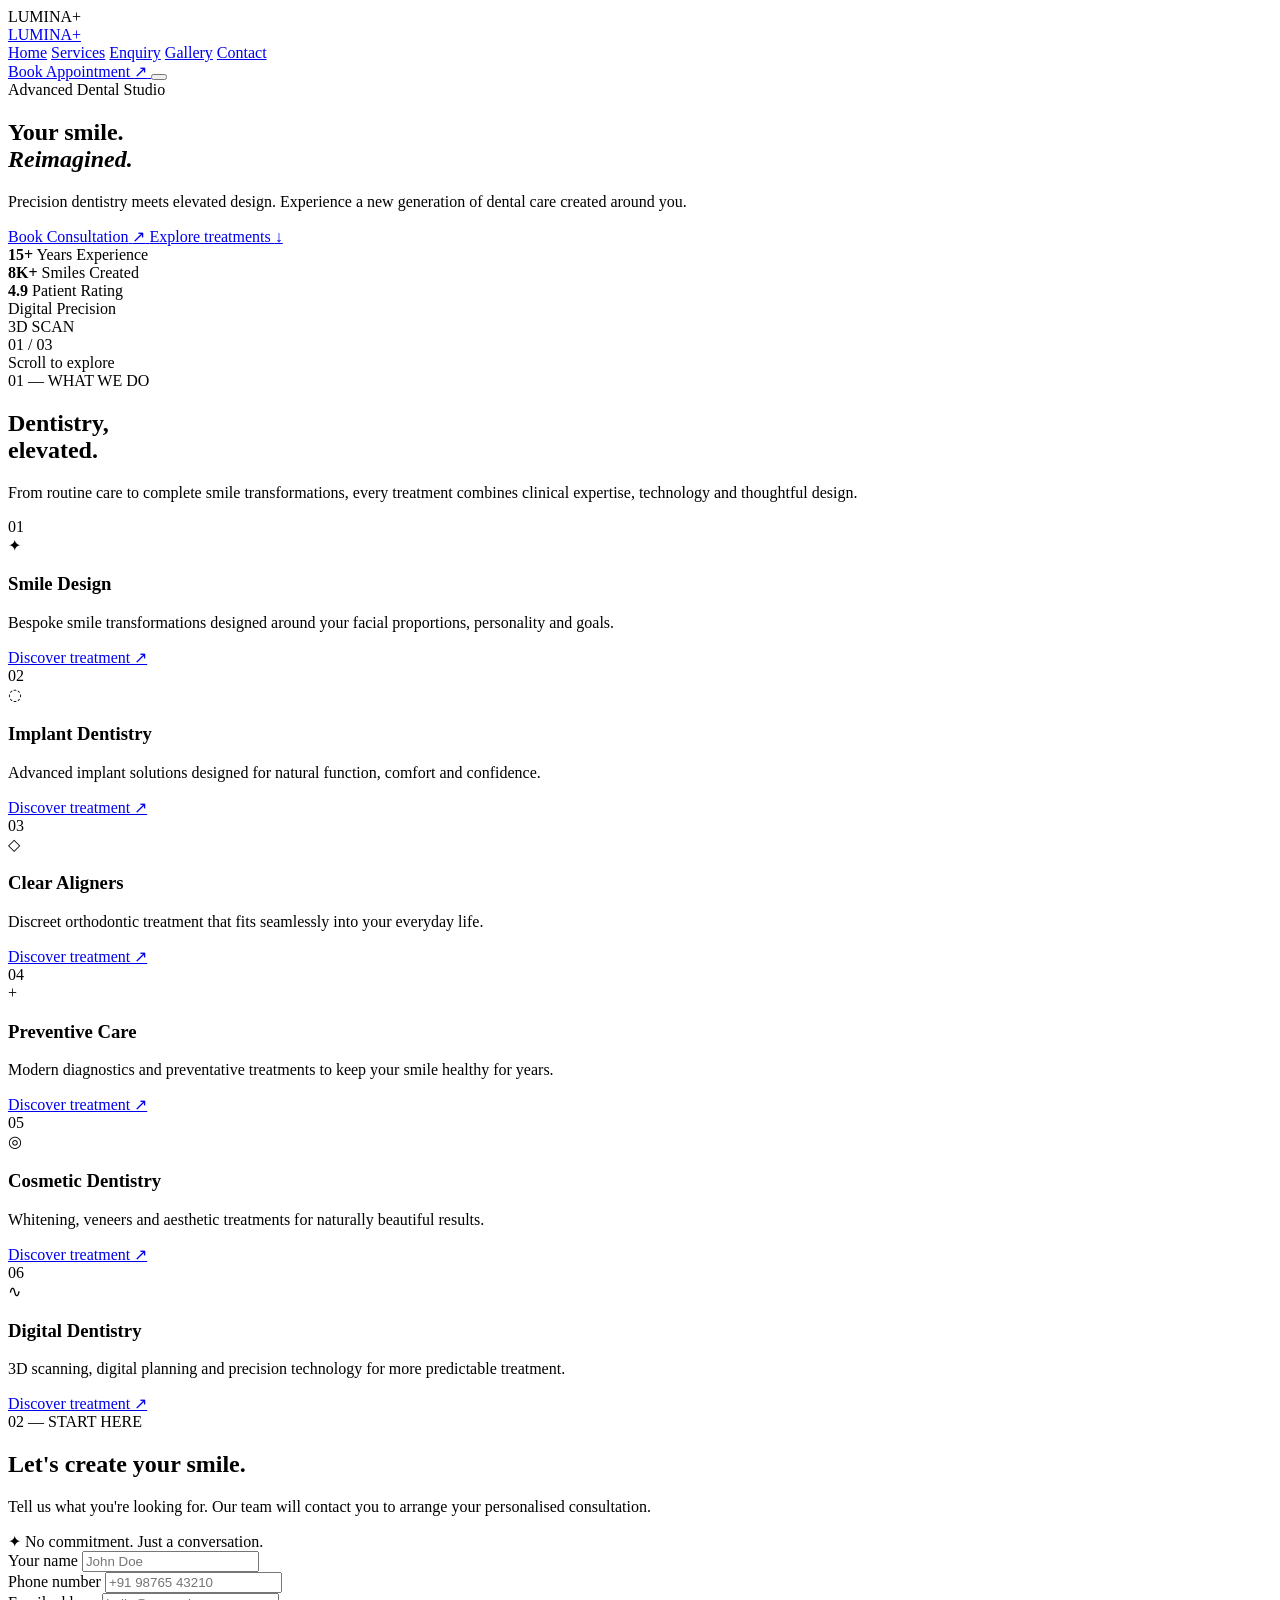
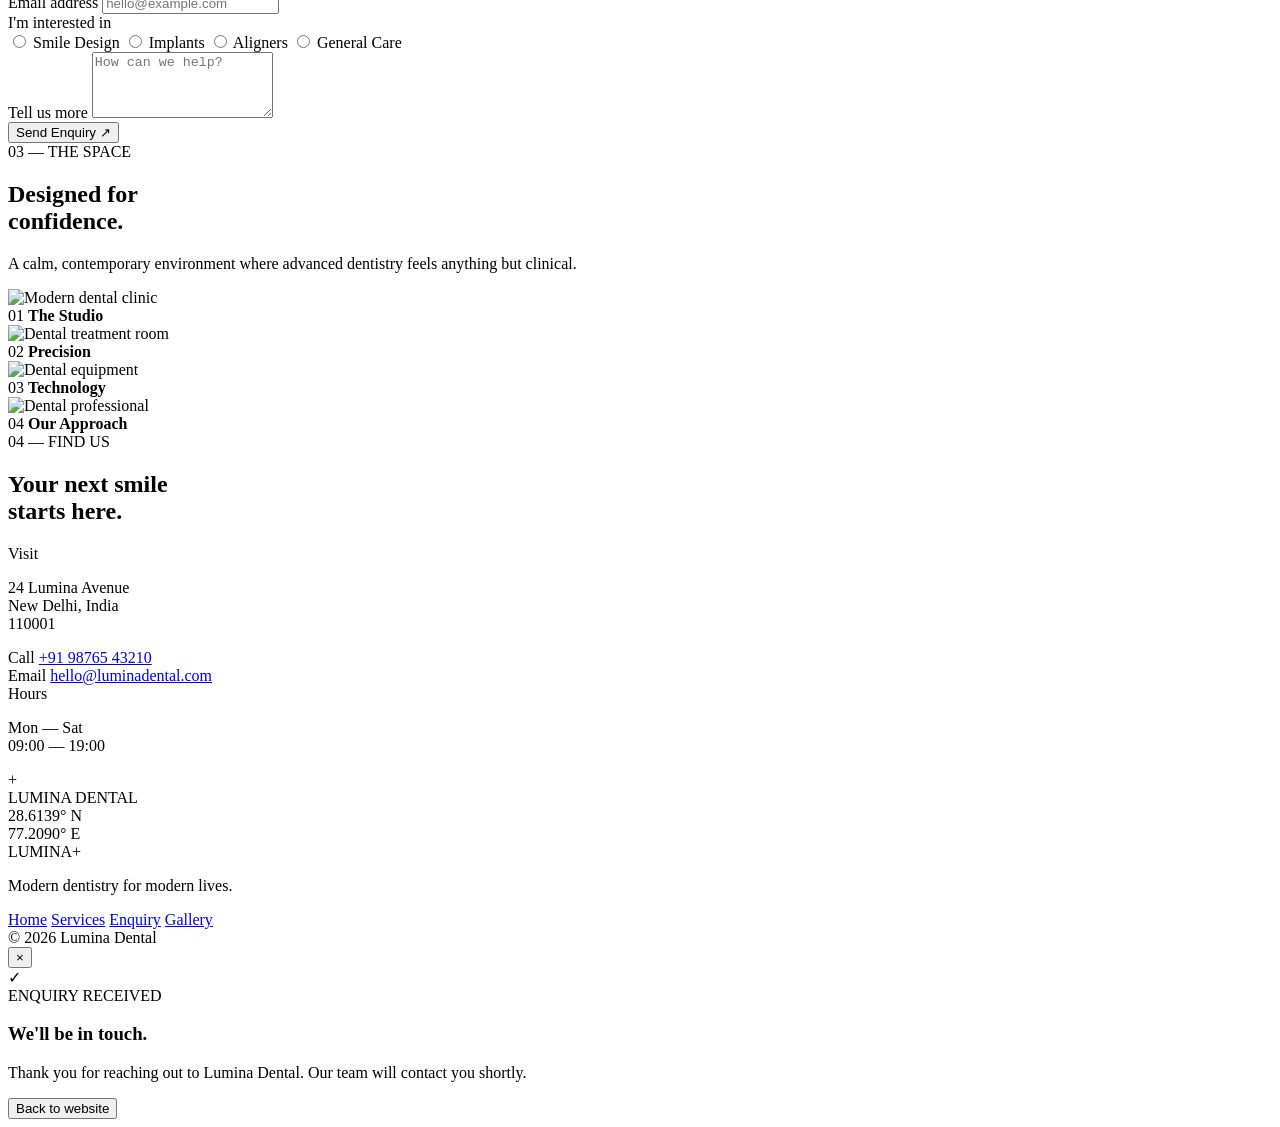
==== index.html @ b6929d0b "Create index.html" ====
<!DOCTYPE html>
<html lang="en">
<head>
  <meta charset="UTF-8" />
  <meta name="viewport" content="width=device-width, initial-scale=1.0" />

  <title>LUMINA DENTAL — Advanced Dental Care</title>
  <meta
    name="description"
    content="Lumina Dental — premium modern dental care with advanced technology and a patient-first experience."
  />

  <!-- Google Fonts -->
  <link rel="preconnect" href="https://fonts.googleapis.com" />
  <link rel="preconnect" href="https://fonts.gstatic.com" crossorigin />
  <link
    href="https://fonts.googleapis.com/css2?family=DM+Sans:wght@400;500;600;700&family=Manrope:wght@400;500;600;700;800&display=swap"
    rel="stylesheet"
  />

  <link rel="stylesheet" href="style.css" />
</head>

<body>

  <!-- ================= PRELOADER ================= -->
  <div class="preloader">
    <div class="loader-logo">LUMINA<span>+</span></div>
    <div class="loader-line">
      <span></span>
    </div>
  </div>


  <!-- ================= CURSOR ================= -->
  <div class="cursor"></div>
  <div class="cursor-dot"></div>


  <!-- ================= NAVIGATION ================= -->
  <header class="navbar">

    <a href="#home" class="logo">
      LUMINA<span>+</span>
    </a>

    <nav class="nav-links">
      <a href="#home" class="nav-link active">Home</a>
      <a href="#services" class="nav-link">Services</a>
      <a href="#enquiry" class="nav-link">Enquiry</a>
      <a href="#gallery" class="nav-link">Gallery</a>
      <a href="#contact" class="nav-link">Contact</a>
    </nav>

    <a href="#enquiry" class="nav-cta">
      Book Appointment
      <span>↗</span>
    </a>

    <button class="menu-btn" aria-label="Open menu">
      <span></span>
      <span></span>
    </button>

  </header>


  <main>

    <!-- =====================================================
         HOME
    ====================================================== -->

    <section id="home" class="page home-page">

      <div class="hero-bg-circle circle-one"></div>
      <div class="hero-bg-circle circle-two"></div>

      <div class="hero-grid"></div>

      <div class="hero-content reveal">

        <div class="eyebrow">
          <span class="eyebrow-dot"></span>
          Advanced Dental Studio
        </div>

        <h1>
          Your smile.
          <br />
          <em>Reimagined.</em>
        </h1>

        <p class="hero-description">
          Precision dentistry meets elevated design.
          Experience a new generation of dental care
          created around you.
        </p>

        <div class="hero-actions">
          <a href="#enquiry" class="primary-btn magnetic">
            <span>Book Consultation</span>
            <span class="btn-arrow">↗</span>
          </a>

          <a href="#services" class="text-btn">
            Explore treatments
            <span>↓</span>
          </a>
        </div>

        <div class="hero-stats">

          <div>
            <strong>15+</strong>
            <span>Years Experience</span>
          </div>

          <div>
            <strong>8K+</strong>
            <span>Smiles Created</span>
          </div>

          <div>
            <strong>4.9</strong>
            <span>Patient Rating</span>
          </div>

        </div>

      </div>


      <!-- Hero visual -->

      <div class="hero-visual reveal">

        <div class="orbital orbital-one"></div>
        <div class="orbital orbital-two"></div>

        <div class="tooth-card">

          <div class="tooth-glow"></div>

          <div class="tooth-shape">
            <div class="tooth-root"></div>
          </div>

          <div class="floating-label label-one">
            <span></span>
            Digital Precision
          </div>

          <div class="floating-label label-two">
            3D SCAN
          </div>

          <div class="floating-label label-three">
            01 / 03
          </div>

        </div>

      </div>


      <div class="scroll-indicator">
        <span>Scroll to explore</span>
        <div class="scroll-line"></div>
      </div>

    </section>


    <!-- =====================================================
         SERVICES
    ====================================================== -->

    <section id="services" class="page services-page">

      <div class="section-header reveal">

        <div>
          <span class="section-number">01 — WHAT WE DO</span>

          <h2>
            Dentistry,
            <br />
            <span>elevated.</span>
          </h2>
        </div>

        <p>
          From routine care to complete smile transformations,
          every treatment combines clinical expertise,
          technology and thoughtful design.
        </p>

      </div>


      <div class="services-grid">

        <article class="service-card service-featured reveal">

          <div class="service-number">01</div>

          <div class="service-icon">
            ✦
          </div>

          <h3>Smile Design</h3>

          <p>
            Bespoke smile transformations designed around
            your facial proportions, personality and goals.
          </p>

          <a href="#enquiry">Discover treatment ↗</a>

          <div class="service-circle"></div>

        </article>


        <article class="service-card reveal">

          <div class="service-number">02</div>

          <div class="service-icon">
            ◌
          </div>

          <h3>Implant Dentistry</h3>

          <p>
            Advanced implant solutions designed for
            natural function, comfort and confidence.
          </p>

          <a href="#enquiry">Discover treatment ↗</a>

        </article>


        <article class="service-card reveal">

          <div class="service-number">03</div>

          <div class="service-icon">
            ◇
          </div>

          <h3>Clear Aligners</h3>

          <p>
            Discreet orthodontic treatment that fits
            seamlessly into your everyday life.
          </p>

          <a href="#enquiry">Discover treatment ↗</a>

        </article>


        <article class="service-card reveal">

          <div class="service-number">04</div>

          <div class="service-icon">
            +
          </div>

          <h3>Preventive Care</h3>

          <p>
            Modern diagnostics and preventative treatments
            to keep your smile healthy for years.
          </p>

          <a href="#enquiry">Discover treatment ↗</a>

        </article>


        <article class="service-card reveal">

          <div class="service-number">05</div>

          <div class="service-icon">
            ◎
          </div>

          <h3>Cosmetic Dentistry</h3>

          <p>
            Whitening, veneers and aesthetic treatments
            for naturally beautiful results.
          </p>

          <a href="#enquiry">Discover treatment ↗</a>

        </article>


        <article class="service-card reveal">

          <div class="service-number">06</div>

          <div class="service-icon">
            ∿
          </div>

          <h3>Digital Dentistry</h3>

          <p>
            3D scanning, digital planning and precision
            technology for more predictable treatment.
          </p>

          <a href="#enquiry">Discover treatment ↗</a>

        </article>

      </div>

    </section>


    <!-- =====================================================
         ENQUIRY
    ====================================================== -->

    <section id="enquiry" class="page enquiry-page">

      <div class="enquiry-layout">

        <div class="enquiry-intro reveal">

          <span class="section-number">02 — START HERE</span>

          <h2>
            Let's create
            <span>your smile.</span>
          </h2>

          <p>
            Tell us what you're looking for.
            Our team will contact you to arrange
            your personalised consultation.
          </p>

          <div class="enquiry-note">
            <span>✦</span>
            No commitment. Just a conversation.
          </div>

        </div>


        <form class="enquiry-form reveal" id="enquiryForm">

          <div class="form-row">

            <div class="input-group">
              <label for="name">Your name</label>
              <input
                type="text"
                id="name"
                name="name"
                placeholder="John Doe"
                required
              />
            </div>

            <div class="input-group">
              <label for="phone">Phone number</label>
              <input
                type="tel"
                id="phone"
                name="phone"
                placeholder="+91 98765 43210"
                required
              />
            </div>

          </div>


          <div class="input-group">
            <label for="email">Email address</label>

            <input
              type="email"
              id="email"
              name="email"
              placeholder="hello@example.com"
              required
            />

          </div>


          <div class="input-group">

            <label>I'm interested in</label>

            <div class="choice-grid">

              <label class="choice">
                <input type="radio" name="treatment" value="Smile Design" />
                <span>Smile Design</span>
              </label>

              <label class="choice">
                <input type="radio" name="treatment" value="Implants" />
                <span>Implants</span>
              </label>

              <label class="choice">
                <input type="radio" name="treatment" value="Aligners" />
                <span>Aligners</span>
              </label>

              <label class="choice">
                <input type="radio" name="treatment" value="General Care" />
                <span>General Care</span>
              </label>

            </div>

          </div>


          <div class="input-group">

            <label for="message">Tell us more</label>

            <textarea
              id="message"
              name="message"
              rows="4"
              placeholder="How can we help?"
            ></textarea>

          </div>


          <button type="submit" class="submit-btn">
            <span>Send Enquiry</span>
            <span>↗</span>
          </button>

          <div class="form-message"></div>

        </form>

      </div>

    </section>


    <!-- =====================================================
         GALLERY
    ====================================================== -->

    <section id="gallery" class="page gallery-page">

      <div class="section-header gallery-heading reveal">

        <div>
          <span class="section-number">03 — THE SPACE</span>

          <h2>
            Designed for
            <br />
            <span>confidence.</span>
          </h2>
        </div>

        <p>
          A calm, contemporary environment where
          advanced dentistry feels anything but clinical.
        </p>

      </div>


      <div class="gallery-grid">

        <div class="gallery-item gallery-large reveal">

          <img
            src="https://images.unsplash.com/photo-1629909613654-28e377c37b09?auto=format&fit=crop&w=1200&q=85"
            alt="Modern dental clinic"
          />

          <div class="gallery-overlay">
            <span>01</span>
            <strong>The Studio</strong>
          </div>

        </div>


        <div class="gallery-item reveal">

          <img
            src="https://images.unsplash.com/photo-1606811971618-4486d14f3f99?auto=format&fit=crop&w=900&q=85"
            alt="Dental treatment room"
          />

          <div class="gallery-overlay">
            <span>02</span>
            <strong>Precision</strong>
          </div>

        </div>


        <div class="gallery-item reveal">

          <img
            src="https://images.unsplash.com/photo-1588776814546-daab30f310ce?auto=format&fit=crop&w=900&q=85"
            alt="Dental equipment"
          />

          <div class="gallery-overlay">
            <span>03</span>
            <strong>Technology</strong>
          </div>

        </div>


        <div class="gallery-item gallery-wide reveal">

          <img
            src="https://images.unsplash.com/photo-1550831107-1553da8c8464?auto=format&fit=crop&w=1400&q=85"
            alt="Dental professional"
          />

          <div class="gallery-overlay">
            <span>04</span>
            <strong>Our Approach</strong>
          </div>

        </div>

      </div>

    </section>


    <!-- =====================================================
         CONTACT
    ====================================================== -->

    <section id="contact" class="page contact-page">

      <div class="contact-top reveal">

        <span class="section-number">04 — FIND US</span>

        <h2>
          Your next smile
          <br />
          <span>starts here.</span>
        </h2>

      </div>


      <div class="contact-grid">

        <div class="contact-info reveal">

          <div class="contact-block">
            <span>Visit</span>

            <p>
              24 Lumina Avenue<br />
              New Delhi, India<br />
              110001
            </p>
          </div>


          <div class="contact-block">
            <span>Call</span>

            <a href="tel:+919876543210">
              +91 98765 43210
            </a>
          </div>


          <div class="contact-block">
            <span>Email</span>

            <a href="mailto:hello@luminadental.com">
              hello@luminadental.com
            </a>
          </div>


          <div class="contact-block">
            <span>Hours</span>

            <p>
              Mon — Sat<br />
              09:00 — 19:00
            </p>
          </div>

        </div>


        <div class="map-card reveal">

          <div class="map-grid"></div>

          <div class="map-pin">
            <span>+</span>
          </div>

          <div class="map-label">
            LUMINA DENTAL
          </div>

          <div class="map-coordinates">
            28.6139° N<br />
            77.2090° E
          </div>

        </div>

      </div>


      <footer class="footer">

        <div class="footer-logo">
          LUMINA<span>+</span>
        </div>

        <p>
          Modern dentistry for modern lives.
        </p>

        <div class="footer-links">
          <a href="#home">Home</a>
          <a href="#services">Services</a>
          <a href="#enquiry">Enquiry</a>
          <a href="#gallery">Gallery</a>
        </div>

        <div class="copyright">
          © 2026 Lumina Dental
        </div>

      </footer>

    </section>

  </main>


  <!-- Success Modal -->

  <div class="success-modal">

    <div class="success-box">

      <button class="close-modal">×</button>

      <div class="success-icon">✓</div>

      <span>ENQUIRY RECEIVED</span>

      <h3>
        We'll be in touch.
      </h3>

      <p>
        Thank you for reaching out to Lumina Dental.
        Our team will contact you shortly.
      </p>

      <button class="modal-btn close-modal">
        Back to website
      </button>

    </div>

  </div>


  <script src="script.js"></script>

</body>
</html>
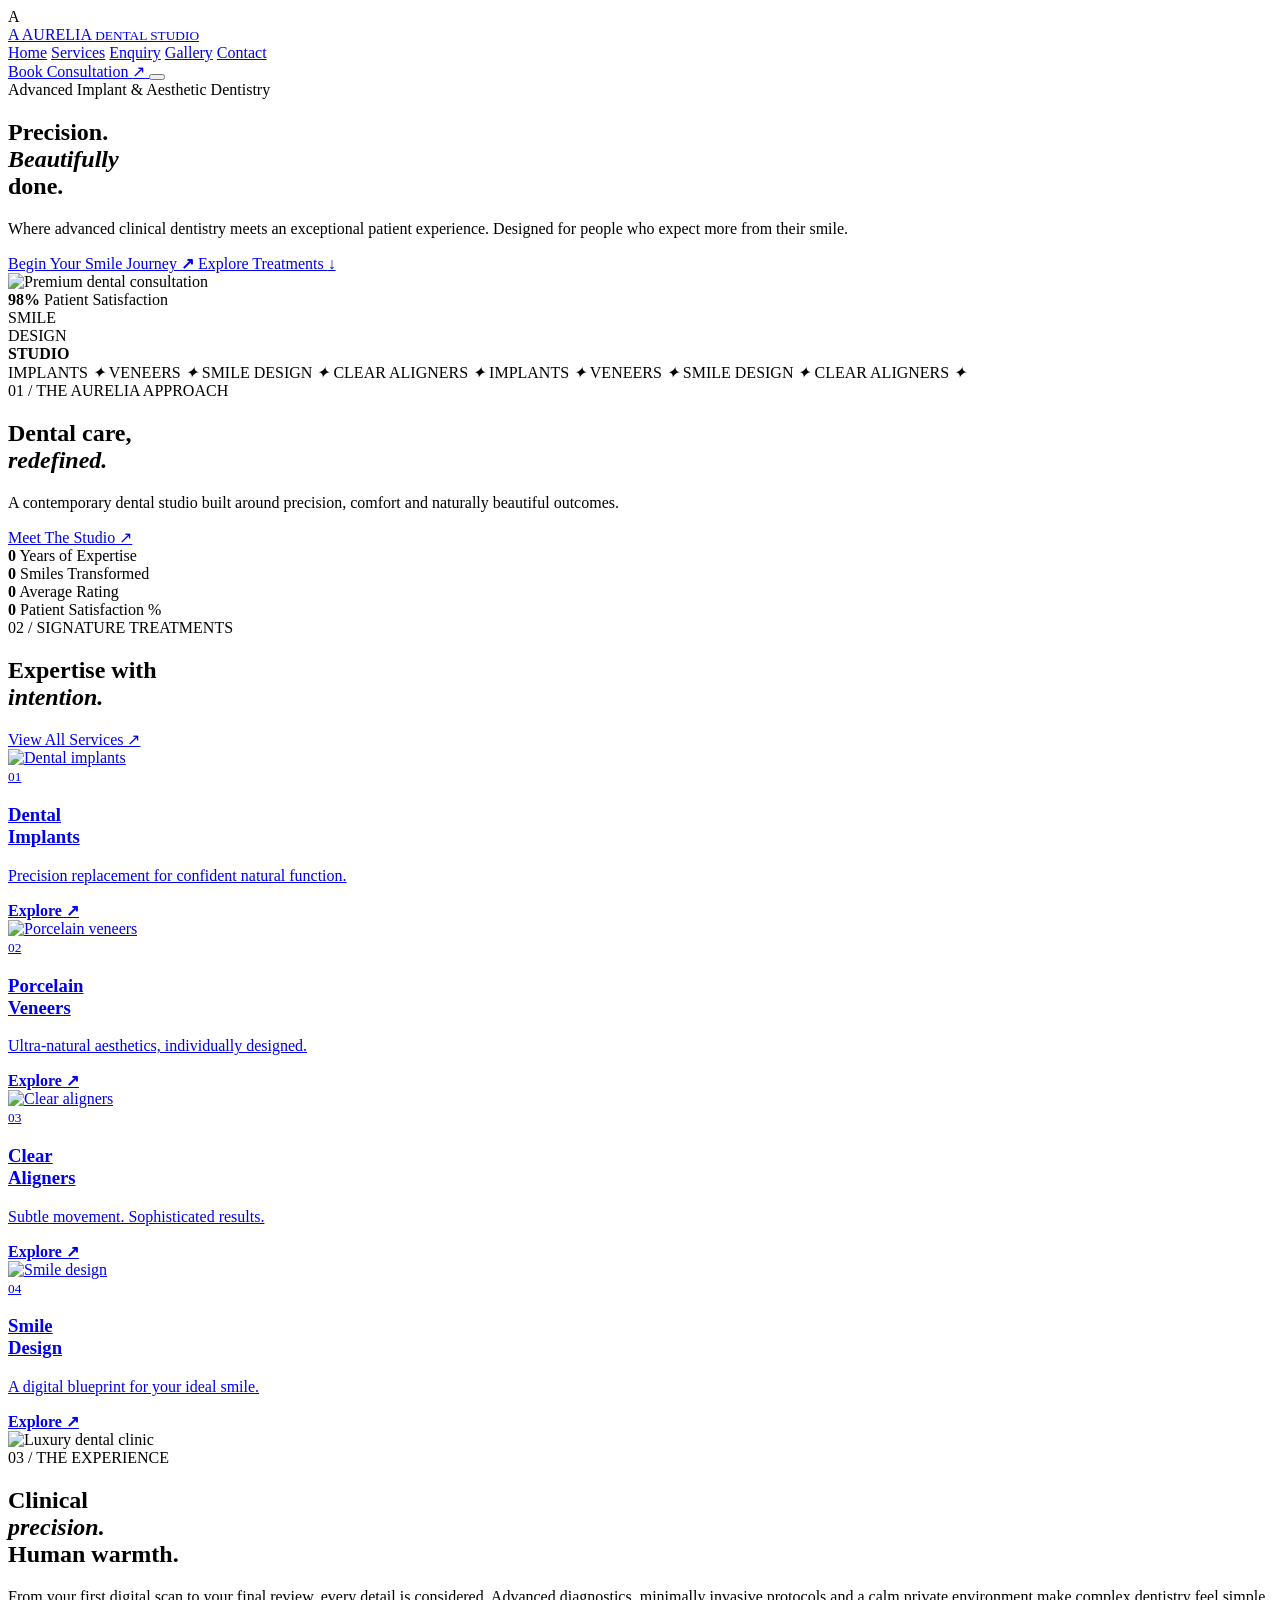
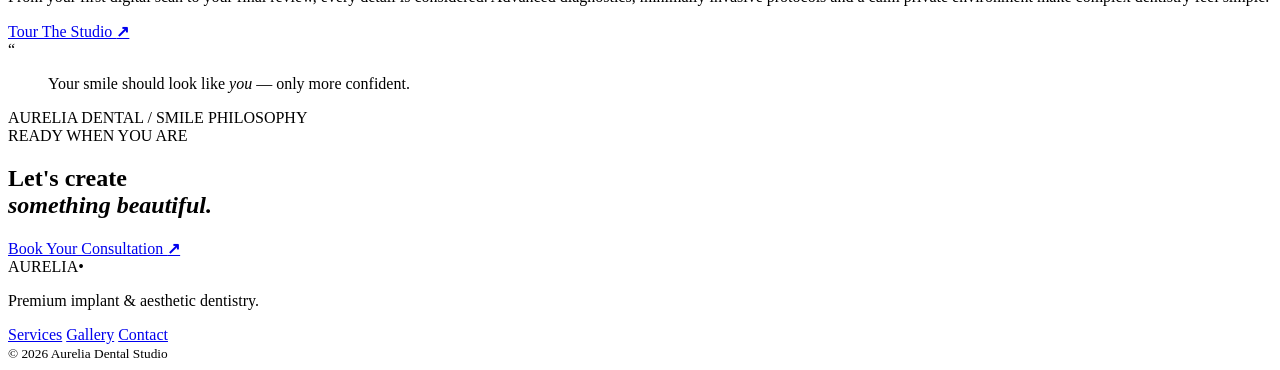
==== commit 9fdbed7a: "Create index.html" ====
--- a/index.html
+++ b/index.html
@@ -1,702 +1,500 @@
 <!DOCTYPE html>
 <html lang="en">
 <head>
-  <meta charset="UTF-8" />
-  <meta name="viewport" content="width=device-width, initial-scale=1.0" />
-
-  <title>LUMINA DENTAL — Advanced Dental Care</title>
-  <meta
-    name="description"
-    content="Lumina Dental — premium modern dental care with advanced technology and a patient-first experience."
-  />
-
-  <!-- Google Fonts -->
-  <link rel="preconnect" href="https://fonts.googleapis.com" />
-  <link rel="preconnect" href="https://fonts.gstatic.com" crossorigin />
-  <link
-    href="https://fonts.googleapis.com/css2?family=DM+Sans:wght@400;500;600;700&family=Manrope:wght@400;500;600;700;800&display=swap"
-    rel="stylesheet"
-  />
-
-  <link rel="stylesheet" href="style.css" />
+    <meta charset="UTF-8">
+    <meta name="viewport" content="width=device-width, initial-scale=1.0">
+
+    <title>Aurelia Dental | Premium Implant & Aesthetic Dentistry</title>
+
+    <link rel="preconnect" href="https://fonts.googleapis.com">
+    <link rel="preconnect" href="https://fonts.gstatic.com" crossorigin>
+
+    <link href="https://fonts.googleapis.com/css2?family=DM+Sans:wght@400;500;600;700&family=Playfair+Display:ital,wght@0,500;0,600;1,500;1,600&display=swap" rel="stylesheet">
+
+    <link rel="stylesheet" href="style.css">
 </head>
 
 <body>
 
-  <!-- ================= PRELOADER ================= -->
-  <div class="preloader">
-    <div class="loader-logo">LUMINA<span>+</span></div>
+<!-- LOADER -->
+<div class="loader">
+    <div class="loader-logo">A</div>
     <div class="loader-line">
-      <span></span>
-    </div>
-  </div>
-
-
-  <!-- ================= CURSOR ================= -->
-  <div class="cursor"></div>
-  <div class="cursor-dot"></div>
-
-
-  <!-- ================= NAVIGATION ================= -->
-  <header class="navbar">
-
-    <a href="#home" class="logo">
-      LUMINA<span>+</span>
+        <span></span>
+    </div>
+</div>
+
+
+<!-- HEADER -->
+<header class="header">
+
+    <a href="index.html" class="logo">
+        <span>A</span>
+        AURELIA
+        <small>DENTAL STUDIO</small>
     </a>
 
-    <nav class="nav-links">
-      <a href="#home" class="nav-link active">Home</a>
-      <a href="#services" class="nav-link">Services</a>
-      <a href="#enquiry" class="nav-link">Enquiry</a>
-      <a href="#gallery" class="nav-link">Gallery</a>
-      <a href="#contact" class="nav-link">Contact</a>
+    <nav class="nav">
+        <a class="active" href="index.html">Home</a>
+        <a href="services.html">Services</a>
+        <a href="enquiry.html">Enquiry</a>
+        <a href="gallery.html">Gallery</a>
+        <a href="contact.html">Contact</a>
     </nav>
 
-    <a href="#enquiry" class="nav-cta">
-      Book Appointment
-      <span>↗</span>
+    <a href="enquiry.html" class="header-button">
+        Book Consultation
+        <span>↗</span>
     </a>
 
-    <button class="menu-btn" aria-label="Open menu">
-      <span></span>
-      <span></span>
+    <button class="mobile-menu">
+        <span></span>
+        <span></span>
     </button>
 
-  </header>
-
-
-  <main>
-
-    <!-- =====================================================
-         HOME
-    ====================================================== -->
-
-    <section id="home" class="page home-page">
-
-      <div class="hero-bg-circle circle-one"></div>
-      <div class="hero-bg-circle circle-two"></div>
-
-      <div class="hero-grid"></div>
-
-      <div class="hero-content reveal">
+</header>
+
+
+<main>
+
+<!-- HERO -->
+<section class="hero">
+
+    <div class="hero-content reveal">
 
         <div class="eyebrow">
-          <span class="eyebrow-dot"></span>
-          Advanced Dental Studio
+            <span></span>
+            Advanced Implant & Aesthetic Dentistry
         </div>
 
         <h1>
-          Your smile.
-          <br />
-          <em>Reimagined.</em>
+            Precision.
+            <br>
+            <em>Beautifully</em>
+            <br>
+            done.
         </h1>
 
-        <p class="hero-description">
-          Precision dentistry meets elevated design.
-          Experience a new generation of dental care
-          created around you.
+        <p>
+            Where advanced clinical dentistry meets an exceptional
+            patient experience. Designed for people who expect more
+            from their smile.
         </p>
 
-        <div class="hero-actions">
-          <a href="#enquiry" class="primary-btn magnetic">
-            <span>Book Consultation</span>
-            <span class="btn-arrow">↗</span>
-          </a>
-
-          <a href="#services" class="text-btn">
-            Explore treatments
-            <span>↓</span>
-          </a>
-        </div>
-
-        <div class="hero-stats">
-
-          <div>
-            <strong>15+</strong>
-            <span>Years Experience</span>
-          </div>
-
-          <div>
-            <strong>8K+</strong>
-            <span>Smiles Created</span>
-          </div>
-
-          <div>
-            <strong>4.9</strong>
-            <span>Patient Rating</span>
-          </div>
-
-        </div>
-
-      </div>
-
-
-      <!-- Hero visual -->
-
-      <div class="hero-visual reveal">
-
-        <div class="orbital orbital-one"></div>
-        <div class="orbital orbital-two"></div>
-
-        <div class="tooth-card">
-
-          <div class="tooth-glow"></div>
-
-          <div class="tooth-shape">
-            <div class="tooth-root"></div>
-          </div>
-
-          <div class="floating-label label-one">
-            <span></span>
-            Digital Precision
-          </div>
-
-          <div class="floating-label label-two">
-            3D SCAN
-          </div>
-
-          <div class="floating-label label-three">
-            01 / 03
-          </div>
-
-        </div>
-
-      </div>
-
-
-      <div class="scroll-indicator">
-        <span>Scroll to explore</span>
-        <div class="scroll-line"></div>
-      </div>
-
-    </section>
-
-
-    <!-- =====================================================
-         SERVICES
-    ====================================================== -->
-
-    <section id="services" class="page services-page">
-
-      <div class="section-header reveal">
+        <div class="hero-buttons">
+
+            <a href="enquiry.html" class="button button-blue">
+                Begin Your Smile Journey
+                <b>↗</b>
+            </a>
+
+            <a href="services.html" class="text-link">
+                Explore Treatments
+                <span>↓</span>
+            </a>
+
+        </div>
+
+    </div>
+
+
+    <div class="hero-visual reveal">
+
+        <div class="hero-orbit"></div>
+
+        <div class="hero-image">
+
+            <img
+                src="https://images.unsplash.com/photo-1606811841689-23dfddce3e95?auto=format&fit=crop&w=1200&q=90"
+                alt="Premium dental consultation"
+            >
+
+        </div>
+
+        <div class="hero-stat">
+
+            <strong>98%</strong>
+
+            <span>
+                Patient
+                Satisfaction
+            </span>
+
+        </div>
+
+        <div class="hero-circle">
+            SMILE
+            <br>
+            DESIGN
+            <br>
+            <b>STUDIO</b>
+        </div>
+
+    </div>
+
+</section>
+
+
+<!-- MOVING RIBBON -->
+<section class="ribbon">
+
+    <div class="ribbon-track">
+
+        <span>IMPLANTS</span>
+        <i>✦</i>
+
+        <span>VENEERS</span>
+        <i>✦</i>
+
+        <span>SMILE DESIGN</span>
+        <i>✦</i>
+
+        <span>CLEAR ALIGNERS</span>
+        <i>✦</i>
+
+        <span>IMPLANTS</span>
+        <i>✦</i>
+
+        <span>VENEERS</span>
+        <i>✦</i>
+
+        <span>SMILE DESIGN</span>
+        <i>✦</i>
+
+        <span>CLEAR ALIGNERS</span>
+        <i>✦</i>
+
+    </div>
+
+</section>
+
+
+<!-- INTRO -->
+<section class="section intro">
+
+    <div class="section-label">
+        01 / THE AURELIA APPROACH
+    </div>
+
+    <div class="split-title">
+
+        <h2>
+            Dental care,
+            <br>
+            <em>redefined.</em>
+        </h2>
 
         <div>
-          <span class="section-number">01 — WHAT WE DO</span>
-
-          <h2>
-            Dentistry,
-            <br />
-            <span>elevated.</span>
-          </h2>
-        </div>
+
+            <p class="large-text">
+                A contemporary dental studio built around
+                precision, comfort and naturally beautiful outcomes.
+            </p>
+
+            <a href="contact.html" class="text-link blue">
+                Meet The Studio ↗
+            </a>
+
+        </div>
+
+    </div>
+
+
+    <!-- STATS -->
+    <div class="stats">
+
+        <div class="stat">
+            <strong data-number="15">0</strong>
+            <span>Years of Expertise</span>
+        </div>
+
+        <div class="stat">
+            <strong data-number="8000">0</strong>
+            <span>Smiles Transformed</span>
+        </div>
+
+        <div class="stat">
+            <strong data-number="4.9">0</strong>
+            <span>Average Rating</span>
+        </div>
+
+        <div class="stat">
+            <strong data-number="98">0</strong>
+            <span>Patient Satisfaction %</span>
+        </div>
+
+    </div>
+
+</section>
+
+
+<!-- SERVICES -->
+<section class="section services-section">
+
+    <div class="section-heading">
+
+        <div>
+
+            <div class="section-label light">
+                02 / SIGNATURE TREATMENTS
+            </div>
+
+            <h2>
+                Expertise with
+                <br>
+                <em>intention.</em>
+            </h2>
+
+        </div>
+
+        <a href="services.html" class="text-link light">
+            View All Services ↗
+        </a>
+
+    </div>
+
+
+    <div class="service-grid">
+
+
+        <!-- CARD 1 -->
+        <a href="services.html#implants" class="service-card">
+
+            <img
+                src="https://images.unsplash.com/photo-1609840114035-3c981b782dfe?auto=format&fit=crop&w=1000&q=90"
+                alt="Dental implants"
+            >
+
+            <div class="service-overlay">
+
+                <small>01</small>
+
+                <h3>
+                    Dental
+                    <br>
+                    Implants
+                </h3>
+
+                <p>
+                    Precision replacement for
+                    confident natural function.
+                </p>
+
+                <b>Explore ↗</b>
+
+            </div>
+
+        </a>
+
+
+        <!-- CARD 2 -->
+        <a href="services.html#veneers" class="service-card">
+
+            <img
+                src="https://images.unsplash.com/photo-1606265752439-1f18756aa1fc?auto=format&fit=crop&w=1000&q=90"
+                alt="Porcelain veneers"
+            >
+
+            <div class="service-overlay">
+
+                <small>02</small>
+
+                <h3>
+                    Porcelain
+                    <br>
+                    Veneers
+                </h3>
+
+                <p>
+                    Ultra-natural aesthetics,
+                    individually designed.
+                </p>
+
+                <b>Explore ↗</b>
+
+            </div>
+
+        </a>
+
+
+        <!-- CARD 3 -->
+        <a href="services.html#aligners" class="service-card">
+
+            <img
+                src="https://images.unsplash.com/photo-1606811971618-4486d14f3f99?auto=format&fit=crop&w=1000&q=90"
+                alt="Clear aligners"
+            >
+
+            <div class="service-overlay">
+
+                <small>03</small>
+
+                <h3>
+                    Clear
+                    <br>
+                    Aligners
+                </h3>
+
+                <p>
+                    Subtle movement.
+                    Sophisticated results.
+                </p>
+
+                <b>Explore ↗</b>
+
+            </div>
+
+        </a>
+
+
+        <!-- CARD 4 -->
+        <a href="services.html#smile-design" class="service-card">
+
+            <img
+                src="https://images.unsplash.com/photo-1550831107-1553da8c8464?auto=format&fit=crop&w=1000&q=90"
+                alt="Smile design"
+            >
+
+            <div class="service-overlay">
+
+                <small>04</small>
+
+                <h3>
+                    Smile
+                    <br>
+                    Design
+                </h3>
+
+                <p>
+                    A digital blueprint
+                    for your ideal smile.
+                </p>
+
+                <b>Explore ↗</b>
+
+            </div>
+
+        </a>
+
+    </div>
+
+</section>
+
+
+<!-- EXPERIENCE -->
+<section class="section experience">
+
+    <div class="experience-image reveal">
+
+        <img
+            src="https://images.unsplash.com/photo-1629909613654-28e377c37b09?auto=format&fit=crop&w=1400&q=90"
+            alt="Luxury dental clinic"
+        >
+
+    </div>
+
+
+    <div class="experience-content reveal">
+
+        <div class="section-label">
+            03 / THE EXPERIENCE
+        </div>
+
+        <h2>
+            Clinical
+            <br>
+            <em>precision.</em>
+            <br>
+            Human warmth.
+        </h2>
 
         <p>
-          From routine care to complete smile transformations,
-          every treatment combines clinical expertise,
-          technology and thoughtful design.
+            From your first digital scan to your final review,
+            every detail is considered. Advanced diagnostics,
+            minimally invasive protocols and a calm private
+            environment make complex dentistry feel simple.
         </p>
 
-      </div>
-
-
-      <div class="services-grid">
-
-        <article class="service-card service-featured reveal">
-
-          <div class="service-number">01</div>
-
-          <div class="service-icon">
-            ✦
-          </div>
-
-          <h3>Smile Design</h3>
-
-          <p>
-            Bespoke smile transformations designed around
-            your facial proportions, personality and goals.
-          </p>
-
-          <a href="#enquiry">Discover treatment ↗</a>
-
-          <div class="service-circle"></div>
-
-        </article>
-
-
-        <article class="service-card reveal">
-
-          <div class="service-number">02</div>
-
-          <div class="service-icon">
-            ◌
-          </div>
-
-          <h3>Implant Dentistry</h3>
-
-          <p>
-            Advanced implant solutions designed for
-            natural function, comfort and confidence.
-          </p>
-
-          <a href="#enquiry">Discover treatment ↗</a>
-
-        </article>
-
-
-        <article class="service-card reveal">
-
-          <div class="service-number">03</div>
-
-          <div class="service-icon">
-            ◇
-          </div>
-
-          <h3>Clear Aligners</h3>
-
-          <p>
-            Discreet orthodontic treatment that fits
-            seamlessly into your everyday life.
-          </p>
-
-          <a href="#enquiry">Discover treatment ↗</a>
-
-        </article>
-
-
-        <article class="service-card reveal">
-
-          <div class="service-number">04</div>
-
-          <div class="service-icon">
-            +
-          </div>
-
-          <h3>Preventive Care</h3>
-
-          <p>
-            Modern diagnostics and preventative treatments
-            to keep your smile healthy for years.
-          </p>
-
-          <a href="#enquiry">Discover treatment ↗</a>
-
-        </article>
-
-
-        <article class="service-card reveal">
-
-          <div class="service-number">05</div>
-
-          <div class="service-icon">
-            ◎
-          </div>
-
-          <h3>Cosmetic Dentistry</h3>
-
-          <p>
-            Whitening, veneers and aesthetic treatments
-            for naturally beautiful results.
-          </p>
-
-          <a href="#enquiry">Discover treatment ↗</a>
-
-        </article>
-
-
-        <article class="service-card reveal">
-
-          <div class="service-number">06</div>
-
-          <div class="service-icon">
-            ∿
-          </div>
-
-          <h3>Digital Dentistry</h3>
-
-          <p>
-            3D scanning, digital planning and precision
-            technology for more predictable treatment.
-          </p>
-
-          <a href="#enquiry">Discover treatment ↗</a>
-
-        </article>
-
-      </div>
-
-    </section>
-
-
-    <!-- =====================================================
-         ENQUIRY
-    ====================================================== -->
-
-    <section id="enquiry" class="page enquiry-page">
-
-      <div class="enquiry-layout">
-
-        <div class="enquiry-intro reveal">
-
-          <span class="section-number">02 — START HERE</span>
-
-          <h2>
+        <a href="gallery.html" class="button button-outline">
+            Tour The Studio
+            <b>↗</b>
+        </a>
+
+    </div>
+
+</section>
+
+
+<!-- QUOTE -->
+<section class="quote-section">
+
+    <div class="quote-symbol">“</div>
+
+    <blockquote>
+        Your smile should look like
+        <em>you</em> —
+        only more confident.
+    </blockquote>
+
+    <span>
+        AURELIA DENTAL / SMILE PHILOSOPHY
+    </span>
+
+</section>
+
+
+<!-- CTA -->
+<section class="final-cta">
+
+    <div>
+
+        <div class="section-label">
+            READY WHEN YOU ARE
+        </div>
+
+        <h2>
             Let's create
-            <span>your smile.</span>
-          </h2>
-
-          <p>
-            Tell us what you're looking for.
-            Our team will contact you to arrange
-            your personalised consultation.
-          </p>
-
-          <div class="enquiry-note">
-            <span>✦</span>
-            No commitment. Just a conversation.
-          </div>
-
-        </div>
-
-
-        <form class="enquiry-form reveal" id="enquiryForm">
-
-          <div class="form-row">
-
-            <div class="input-group">
-              <label for="name">Your name</label>
-              <input
-                type="text"
-                id="name"
-                name="name"
-                placeholder="John Doe"
-                required
-              />
-            </div>
-
-            <div class="input-group">
-              <label for="phone">Phone number</label>
-              <input
-                type="tel"
-                id="phone"
-                name="phone"
-                placeholder="+91 98765 43210"
-                required
-              />
-            </div>
-
-          </div>
-
-
-          <div class="input-group">
-            <label for="email">Email address</label>
-
-            <input
-              type="email"
-              id="email"
-              name="email"
-              placeholder="hello@example.com"
-              required
-            />
-
-          </div>
-
-
-          <div class="input-group">
-
-            <label>I'm interested in</label>
-
-            <div class="choice-grid">
-
-              <label class="choice">
-                <input type="radio" name="treatment" value="Smile Design" />
-                <span>Smile Design</span>
-              </label>
-
-              <label class="choice">
-                <input type="radio" name="treatment" value="Implants" />
-                <span>Implants</span>
-              </label>
-
-              <label class="choice">
-                <input type="radio" name="treatment" value="Aligners" />
-                <span>Aligners</span>
-              </label>
-
-              <label class="choice">
-                <input type="radio" name="treatment" value="General Care" />
-                <span>General Care</span>
-              </label>
-
-            </div>
-
-          </div>
-
-
-          <div class="input-group">
-
-            <label for="message">Tell us more</label>
-
-            <textarea
-              id="message"
-              name="message"
-              rows="4"
-              placeholder="How can we help?"
-            ></textarea>
-
-          </div>
-
-
-          <button type="submit" class="submit-btn">
-            <span>Send Enquiry</span>
-            <span>↗</span>
-          </button>
-
-          <div class="form-message"></div>
-
-        </form>
-
-      </div>
-
-    </section>
-
-
-    <!-- =====================================================
-         GALLERY
-    ====================================================== -->
-
-    <section id="gallery" class="page gallery-page">
-
-      <div class="section-header gallery-heading reveal">
-
-        <div>
-          <span class="section-number">03 — THE SPACE</span>
-
-          <h2>
-            Designed for
-            <br />
-            <span>confidence.</span>
-          </h2>
-        </div>
-
-        <p>
-          A calm, contemporary environment where
-          advanced dentistry feels anything but clinical.
-        </p>
-
-      </div>
-
-
-      <div class="gallery-grid">
-
-        <div class="gallery-item gallery-large reveal">
-
-          <img
-            src="https://images.unsplash.com/photo-1629909613654-28e377c37b09?auto=format&fit=crop&w=1200&q=85"
-            alt="Modern dental clinic"
-          />
-
-          <div class="gallery-overlay">
-            <span>01</span>
-            <strong>The Studio</strong>
-          </div>
-
-        </div>
-
-
-        <div class="gallery-item reveal">
-
-          <img
-            src="https://images.unsplash.com/photo-1606811971618-4486d14f3f99?auto=format&fit=crop&w=900&q=85"
-            alt="Dental treatment room"
-          />
-
-          <div class="gallery-overlay">
-            <span>02</span>
-            <strong>Precision</strong>
-          </div>
-
-        </div>
-
-
-        <div class="gallery-item reveal">
-
-          <img
-            src="https://images.unsplash.com/photo-1588776814546-daab30f310ce?auto=format&fit=crop&w=900&q=85"
-            alt="Dental equipment"
-          />
-
-          <div class="gallery-overlay">
-            <span>03</span>
-            <strong>Technology</strong>
-          </div>
-
-        </div>
-
-
-        <div class="gallery-item gallery-wide reveal">
-
-          <img
-            src="https://images.unsplash.com/photo-1550831107-1553da8c8464?auto=format&fit=crop&w=1400&q=85"
-            alt="Dental professional"
-          />
-
-          <div class="gallery-overlay">
-            <span>04</span>
-            <strong>Our Approach</strong>
-          </div>
-
-        </div>
-
-      </div>
-
-    </section>
-
-
-    <!-- =====================================================
-         CONTACT
-    ====================================================== -->
-
-    <section id="contact" class="page contact-page">
-
-      <div class="contact-top reveal">
-
-        <span class="section-number">04 — FIND US</span>
-
-        <h2>
-          Your next smile
-          <br />
-          <span>starts here.</span>
+            <br>
+            <em>something beautiful.</em>
         </h2>
 
-      </div>
-
-
-      <div class="contact-grid">
-
-        <div class="contact-info reveal">
-
-          <div class="contact-block">
-            <span>Visit</span>
-
-            <p>
-              24 Lumina Avenue<br />
-              New Delhi, India<br />
-              110001
-            </p>
-          </div>
-
-
-          <div class="contact-block">
-            <span>Call</span>
-
-            <a href="tel:+919876543210">
-              +91 98765 43210
-            </a>
-          </div>
-
-
-          <div class="contact-block">
-            <span>Email</span>
-
-            <a href="mailto:hello@luminadental.com">
-              hello@luminadental.com
-            </a>
-          </div>
-
-
-          <div class="contact-block">
-            <span>Hours</span>
-
-            <p>
-              Mon — Sat<br />
-              09:00 — 19:00
-            </p>
-          </div>
-
-        </div>
-
-
-        <div class="map-card reveal">
-
-          <div class="map-grid"></div>
-
-          <div class="map-pin">
-            <span>+</span>
-          </div>
-
-          <div class="map-label">
-            LUMINA DENTAL
-          </div>
-
-          <div class="map-coordinates">
-            28.6139° N<br />
-            77.2090° E
-          </div>
-
-        </div>
-
-      </div>
-
-
-      <footer class="footer">
-
-        <div class="footer-logo">
-          LUMINA<span>+</span>
-        </div>
-
-        <p>
-          Modern dentistry for modern lives.
-        </p>
-
-        <div class="footer-links">
-          <a href="#home">Home</a>
-          <a href="#services">Services</a>
-          <a href="#enquiry">Enquiry</a>
-          <a href="#gallery">Gallery</a>
-        </div>
-
-        <div class="copyright">
-          © 2026 Lumina Dental
-        </div>
-
-      </footer>
-
-    </section>
-
-  </main>
-
-
-  <!-- Success Modal -->
-
-  <div class="success-modal">
-
-    <div class="success-box">
-
-      <button class="close-modal">×</button>
-
-      <div class="success-icon">✓</div>
-
-      <span>ENQUIRY RECEIVED</span>
-
-      <h3>
-        We'll be in touch.
-      </h3>
-
-      <p>
-        Thank you for reaching out to Lumina Dental.
-        Our team will contact you shortly.
-      </p>
-
-      <button class="modal-btn close-modal">
-        Back to website
-      </button>
-
-    </div>
-
-  </div>
-
-
-  <script src="script.js"></script>
+    </div>
+
+    <a href="enquiry.html" class="button button-dark">
+        Book Your Consultation
+        <b>↗</b>
+    </a>
+
+</section>
+
+</main>
+
+
+<!-- FOOTER -->
+<footer class="footer">
+
+    <div class="footer-logo">
+        AURELIA<span>•</span>
+    </div>
+
+    <p>
+        Premium implant & aesthetic dentistry.
+    </p>
+
+    <div class="footer-links">
+        <a href="services.html">Services</a>
+        <a href="gallery.html">Gallery</a>
+        <a href="contact.html">Contact</a>
+    </div>
+
+    <small>
+        © 2026 Aurelia Dental Studio
+    </small>
+
+</footer>
+
+
+<script src="script.js"></script>
 
 </body>
 </html>
